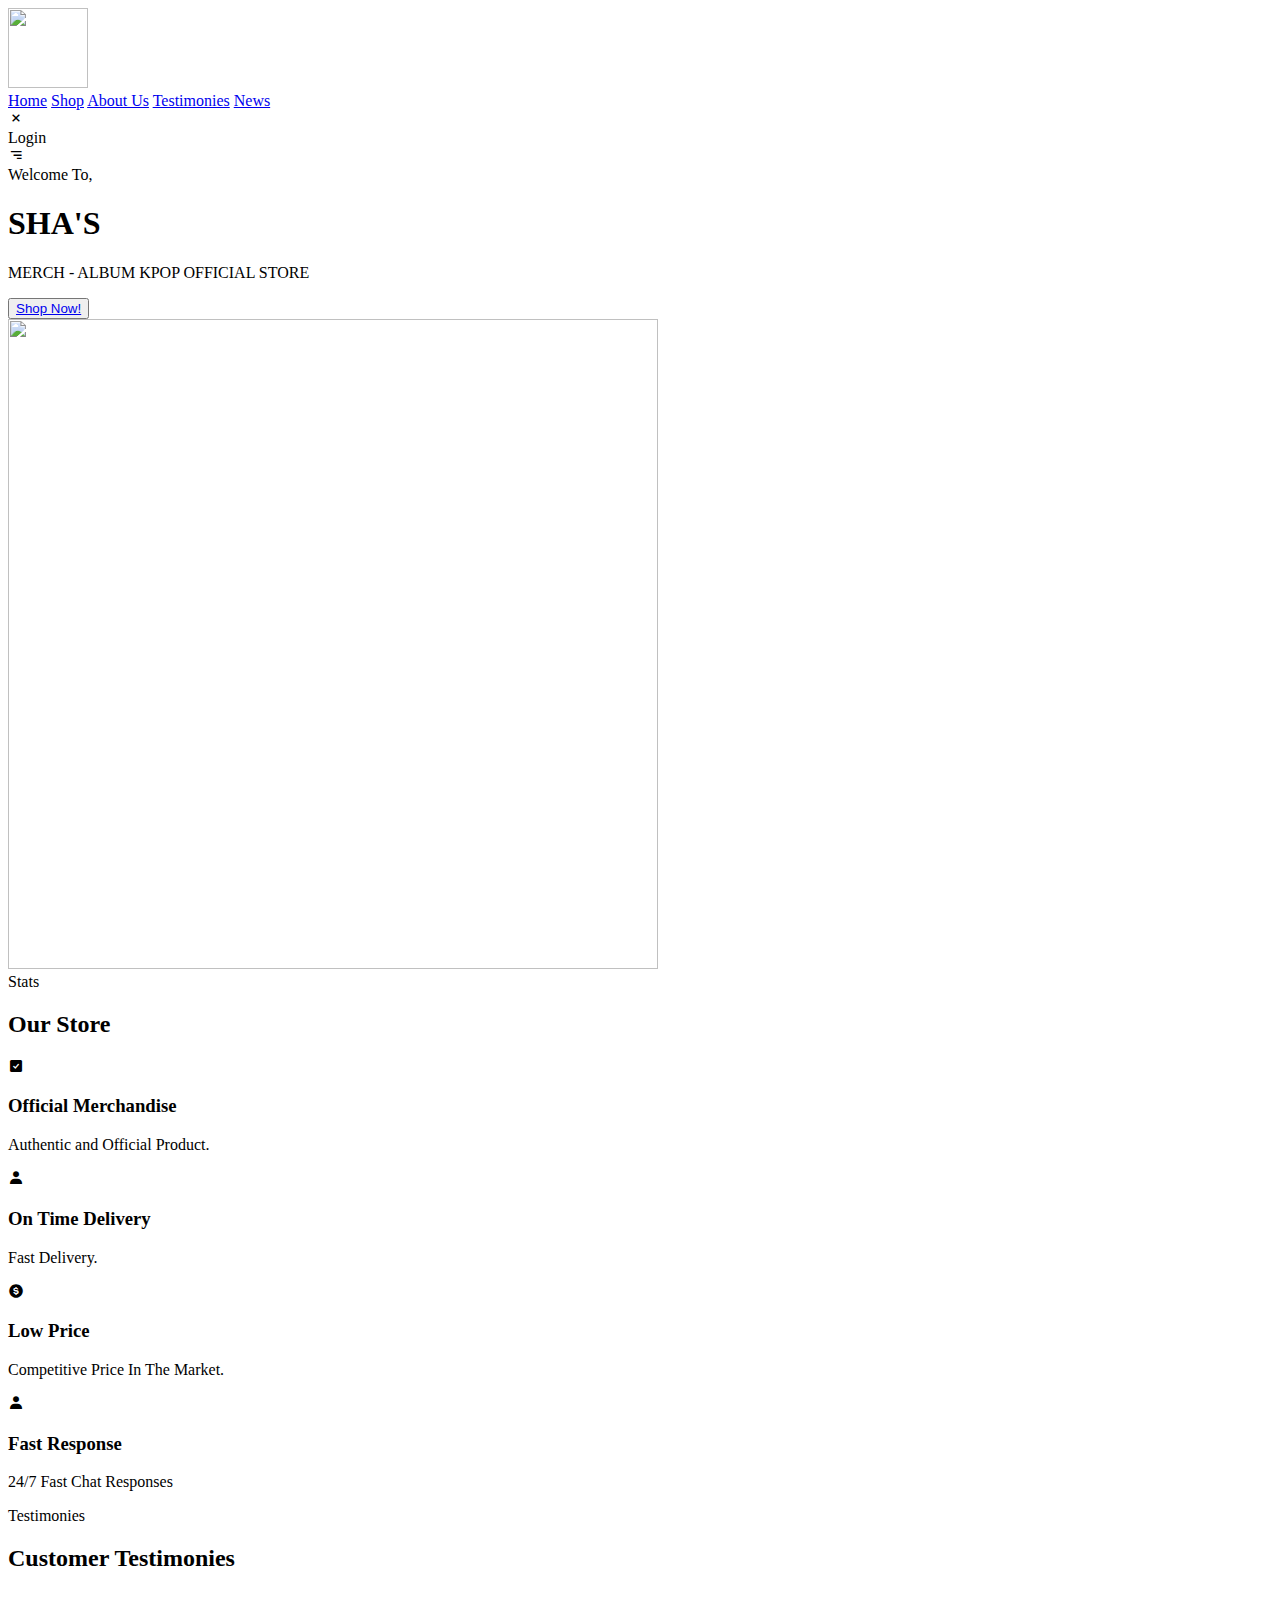
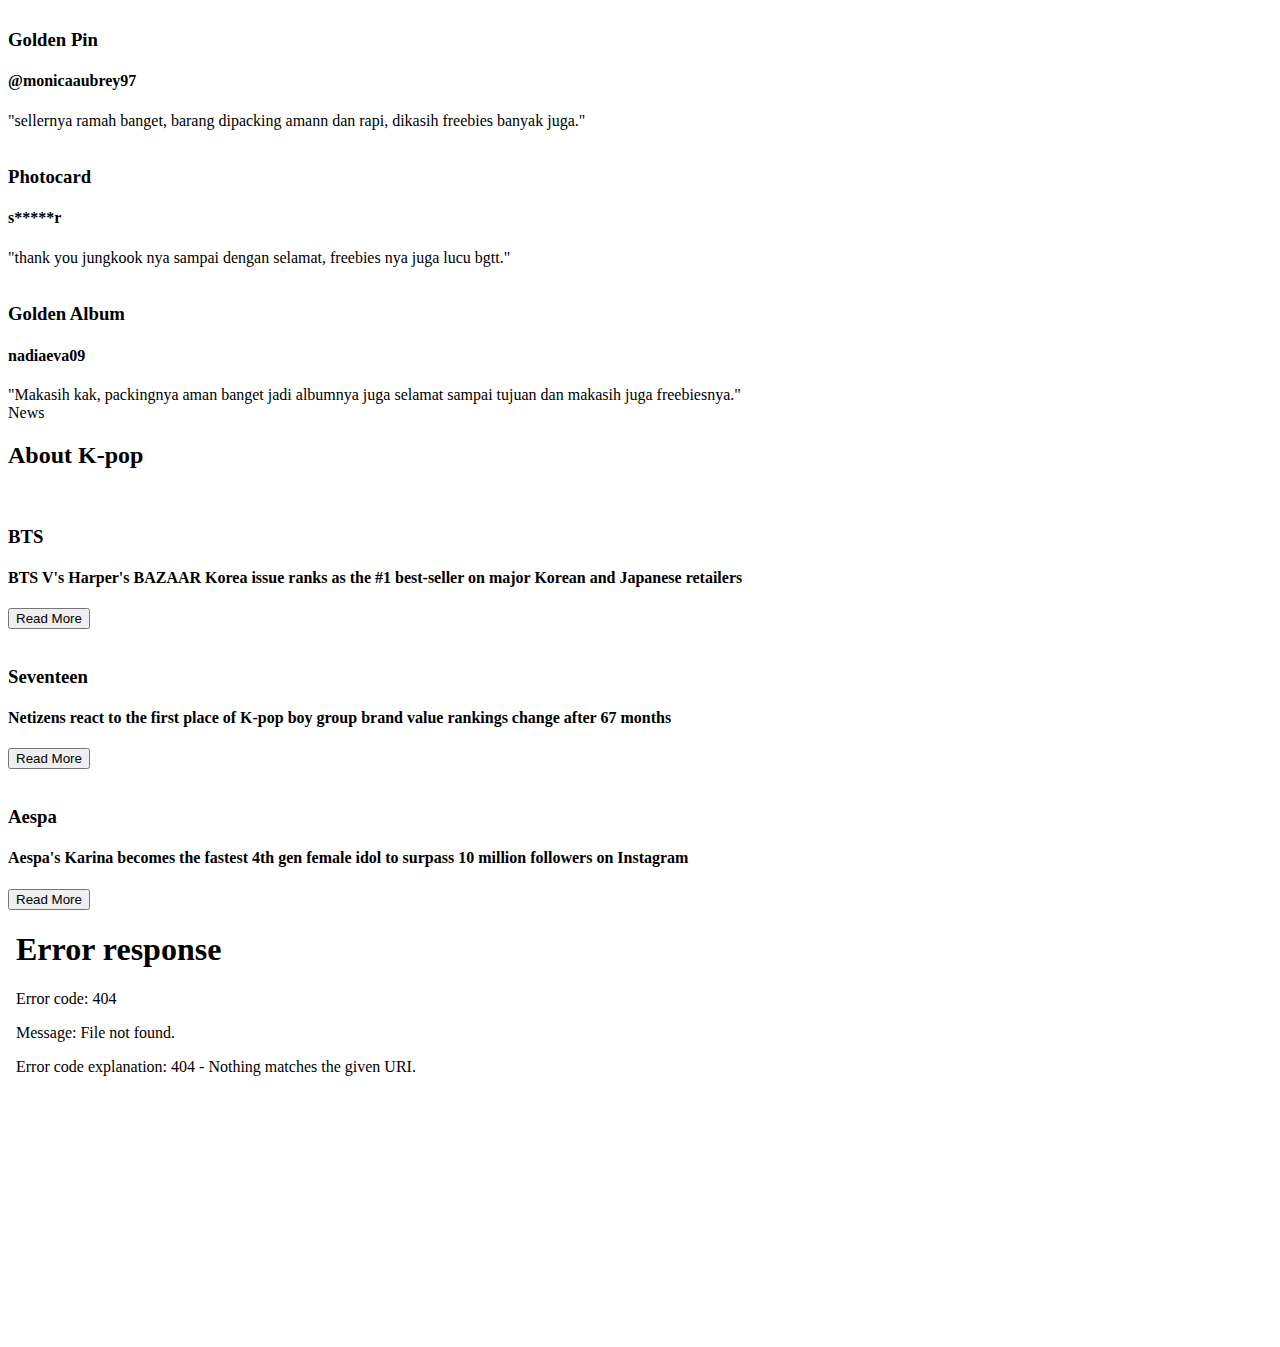
==== index.html @ 62e5f53a "Add files via upload" ====
<!DOCTYPE html>
<html lang="en">
  <head>
    <meta charset="UTF-8" />
    <meta http-equiv="X-UA-Compatible" content="IE=edge" />
    <meta name="viewport" content="width=device-width, initial-scale=1.0" />
    <link
      rel="shortcut icon"
      href="images/favicon-32x32.png"
      type="image/png"
    />
    <link
      href="https://unpkg.com/boxicons@2.0.9/css/boxicons.min.css"
      rel="stylesheet"
    />
    <link
      rel="stylesheet"
      href="https://unpkg.com/swiper/swiper-bundle.min.css"
    />
    <link rel="stylesheet" href="css/styles.css" />
 
    <title>Kpop Merchandise</title>
  </head>
  <body>
    <header class="header">
      <nav class="navbar">
        <div class="row container d-flex">
          <div class="logo"><a href="index.html">
            <img src="./images/logoshop.PNG" alt=""  width="80" height="80" />
          </a>
          </div>

          <div class="nav-list d-flex">
            <a href="index.html">Home</a>
            <a href="shop.html">Shop</a>
            <a href="about.html">About Us</a>
            <a href="#section">Testimonies</a>
            <a href="#section2">News</a>
            <div class="close">
              <i class="bx bx-x"></i>
            </div>
            <a class="user-link">Login</a>
          </div>
          <div class="hamburger">
            <i class="bx bx-menu-alt-right"></i>
          </div>
        </div>
      </nav>

      <div class="hero">
        <div class="row container d-flex">
          <div class="col">
            <span class="subtitle">Welcome To,</span>
            <h1>SHA'S</h1>
            <p>MERCH - ALBUM KPOP OFFICIAL STORE</p>

            <button class="btn" ><a href="shop.html">Shop Now!</a></button>
          </div>
          <img src="./images/home3.png" alt="" width="650" height="650" />
        </div>
      </div>
    </header>

    <section class="section statistics">
      <div class="title">
        <span>Stats</span>
        <h2>Our Store</h2>
      </div>

      <div class="row container">
        <div class="col">
          <div class="icon">
            <i class="bx bxs-check-square"></i>
          </div>
          <h3>Official Merchandise</h3>
          <p>Authentic and Official Product.</p>
        </div>
        <div class="col">
          <div class="icon">
            <i class="bx bxs-user"></i>
          </div>
          <h3>On Time Delivery</h3>
          <p>Fast Delivery.</p>
        </div>
        <div class="col">
          <div class="icon">
            <i class="bx bxs-dollar-circle"></i>
          </div>
          <h3>Low Price</h3>
          <p>Competitive Price In The Market.</p>
        </div>
        <div class="col">
          <div class="icon">
            <i class="bx bxs-user"></i>
          </div>
          <h3>Fast Response</h3>
          <p>24/7 Fast Chat Responses </p>
        </div>
      </div>
    </section>

    <section class="section blog">
      <div class="title">
        <span id="section">Testimonies</span>
        <h2>Customer Testimonies</h2>
      </div>

      <div class="row container">
        <div class="col">
          <div class="top">
            <img src="./product/test1.png" alt="" />
          </div>
          <div class="bottom">
            <h3>Golden Pin</h3>
            <h4>
              @monicaaubrey97
            </h4>
            <span>"sellernya ramah banget, barang dipacking amann dan rapi, dikasih freebies banyak juga."</span>
          </div>
        </div>
        <div class="col">
          <div class="top">
            <img src="./product/test2.png" alt="" />
          </div>
          <div class="bottom">
            <h3>Photocard</h3>
            <h4>
              s*****r
            </h4>
            <span>"thank you jungkook nya sampai dengan selamat, freebies nya juga lucu bgtt."</span>
          </div>
        </div>
        <div class="col">
          <div class="top">
            <img src="./product/test3.png" alt="" />
          </div>
          <div class="bottom">
            <h3>Golden Album</h3>
            <h4>
              nadiaeva09
            </h4>
            <span>"Makasih kak, packingnya aman banget jadi albumnya juga selamat sampai tujuan dan makasih juga freebiesnya."</span>
          </div>
        </div>
      </div>
    </section>
    
    <section class="section blog">
      <div class="title">
        <span id="section2">News</span>
        <h2>About K-pop</h2>
      </div>

      <div class="row container">
        <div class="col">
          <div class="top">
            <img src="./images/blog1.png" alt="" />
          </div>
          <div class="bottom">
            <h3>BTS</h3>
            <h4>
              BTS V's Harper's BAZAAR Korea issue ranks as the #1 best-seller on major Korean and Japanese retailers
            </h4>
            <a href="https://www.allkpop.com/article/2024/01/bts-vs-kim-taehyung-harpers-bazaar-korea-issue-ranks-as-the-1-best-seller-on-major-korean-and-japanese-bookstores">
              <button class="button2">Read More</button>
            </a>
          </div>
        </div>
        <div class="col">
          <div class="top">
            <img src="./images/blog2.jpeg" alt="" />
          </div>
          <div class="bottom">
            <h3>Seventeen</h3>
            <h4>
              Netizens react to the first place of K-pop boy group brand value rankings change after 67 months
            </h4>
            <a href="https://www.allkpop.com/article/2024/01/netizens-react-to-the-first-place-of-k-pop-boy-group-brand-value-rankings-change-after-67-months">
              <button class="button2">Read More</button>
            </a>
          </div>
        </div>
        <div class="col">
          <div class="top">
            <img src="./images/blog3.jpeg" alt="" />
          </div>
          <div class="bottom">
            <h3>Aespa</h3>
            <h4>
              Aespa's Karina becomes the fastest 4th gen female idol to surpass 10 million followers on Instagram
            </h4>
            <a href="https://www.allkpop.com/article/2024/01/aespas-karina-becomes-the-fastest-4th-gen-female-idol-to-surpass-10-million-followers-on-instagram">
              <button class="button2">Read More</button>
            </a>
          </div>
        </div>
      </div>
    </section>
    <iframe src="footer.html" frameborder="0" width="100%" height="425rem" scrolling="no"></iframe>


    
  
    <script src="https://unpkg.com/swiper/swiper-bundle.min.js"></script>
    <script src="./js/product.js"></script>
    <script src="./js/main.js"></script>
  </body>
</html>
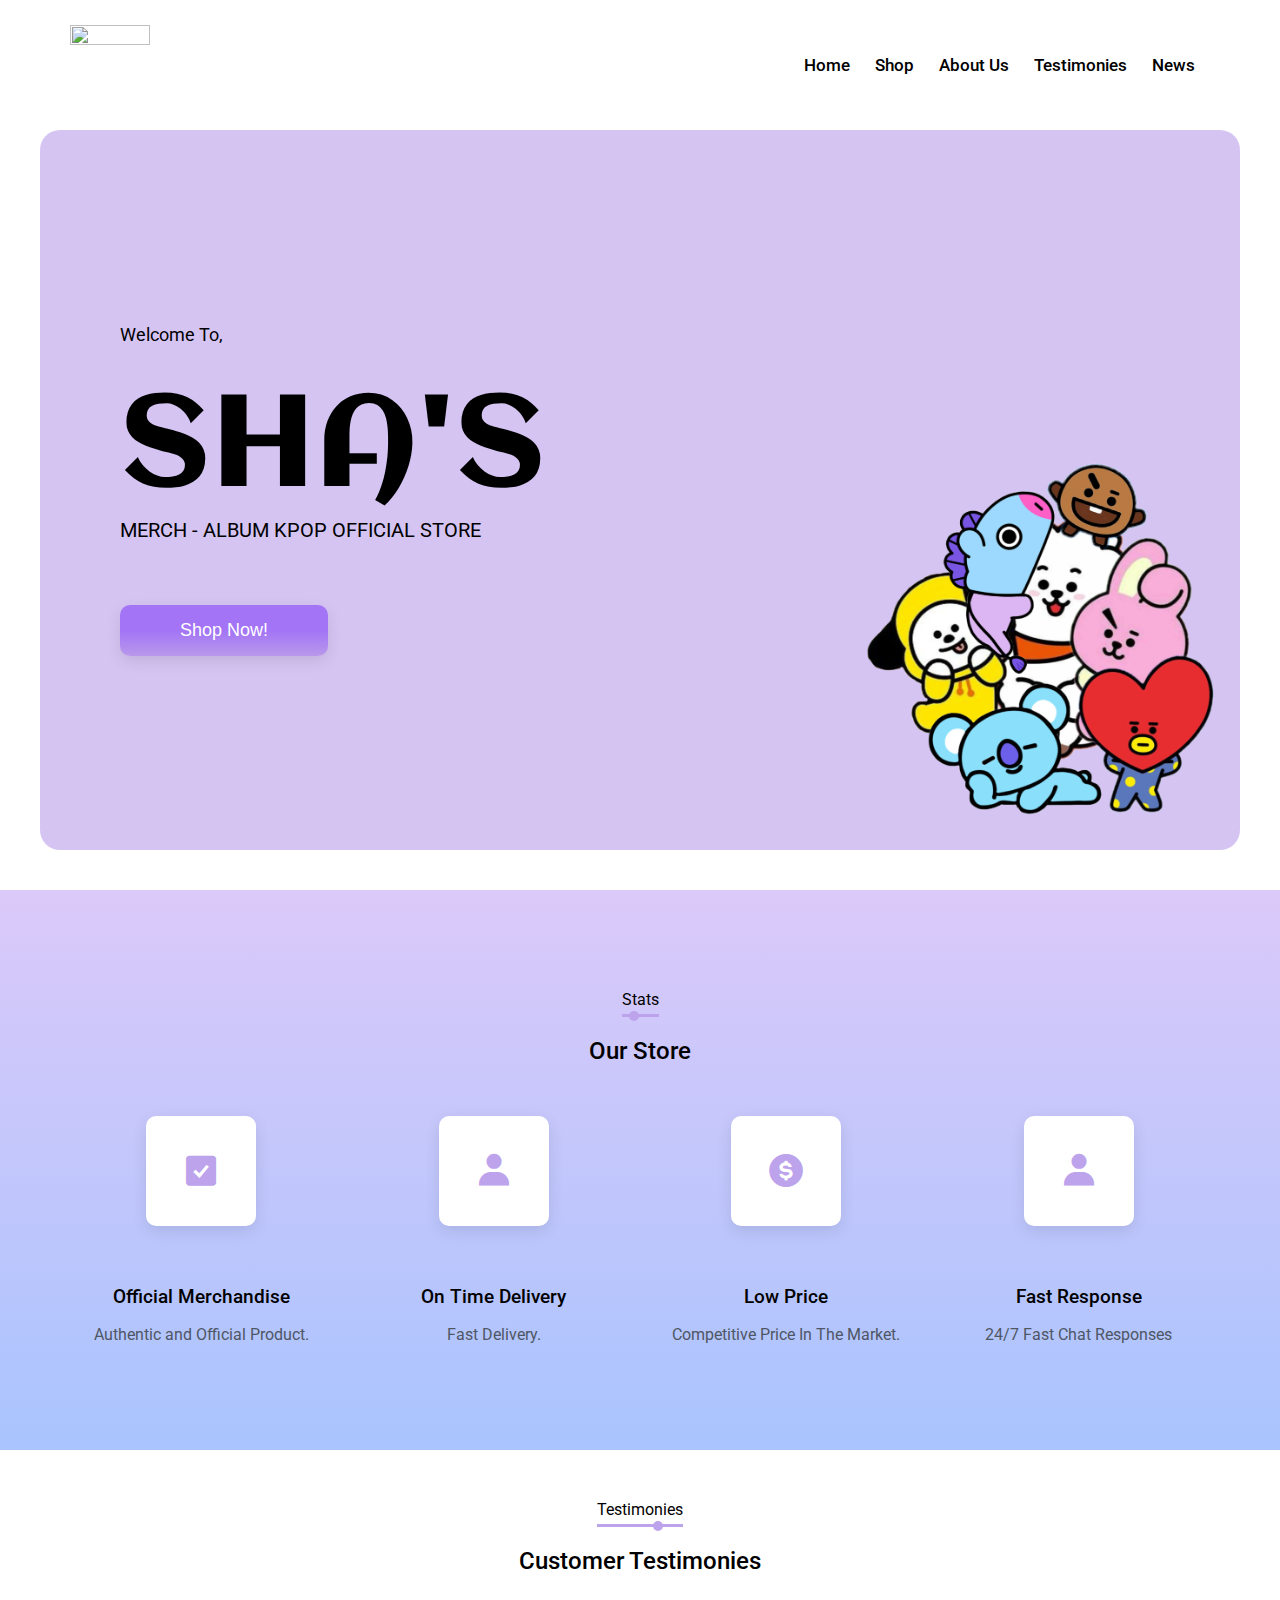
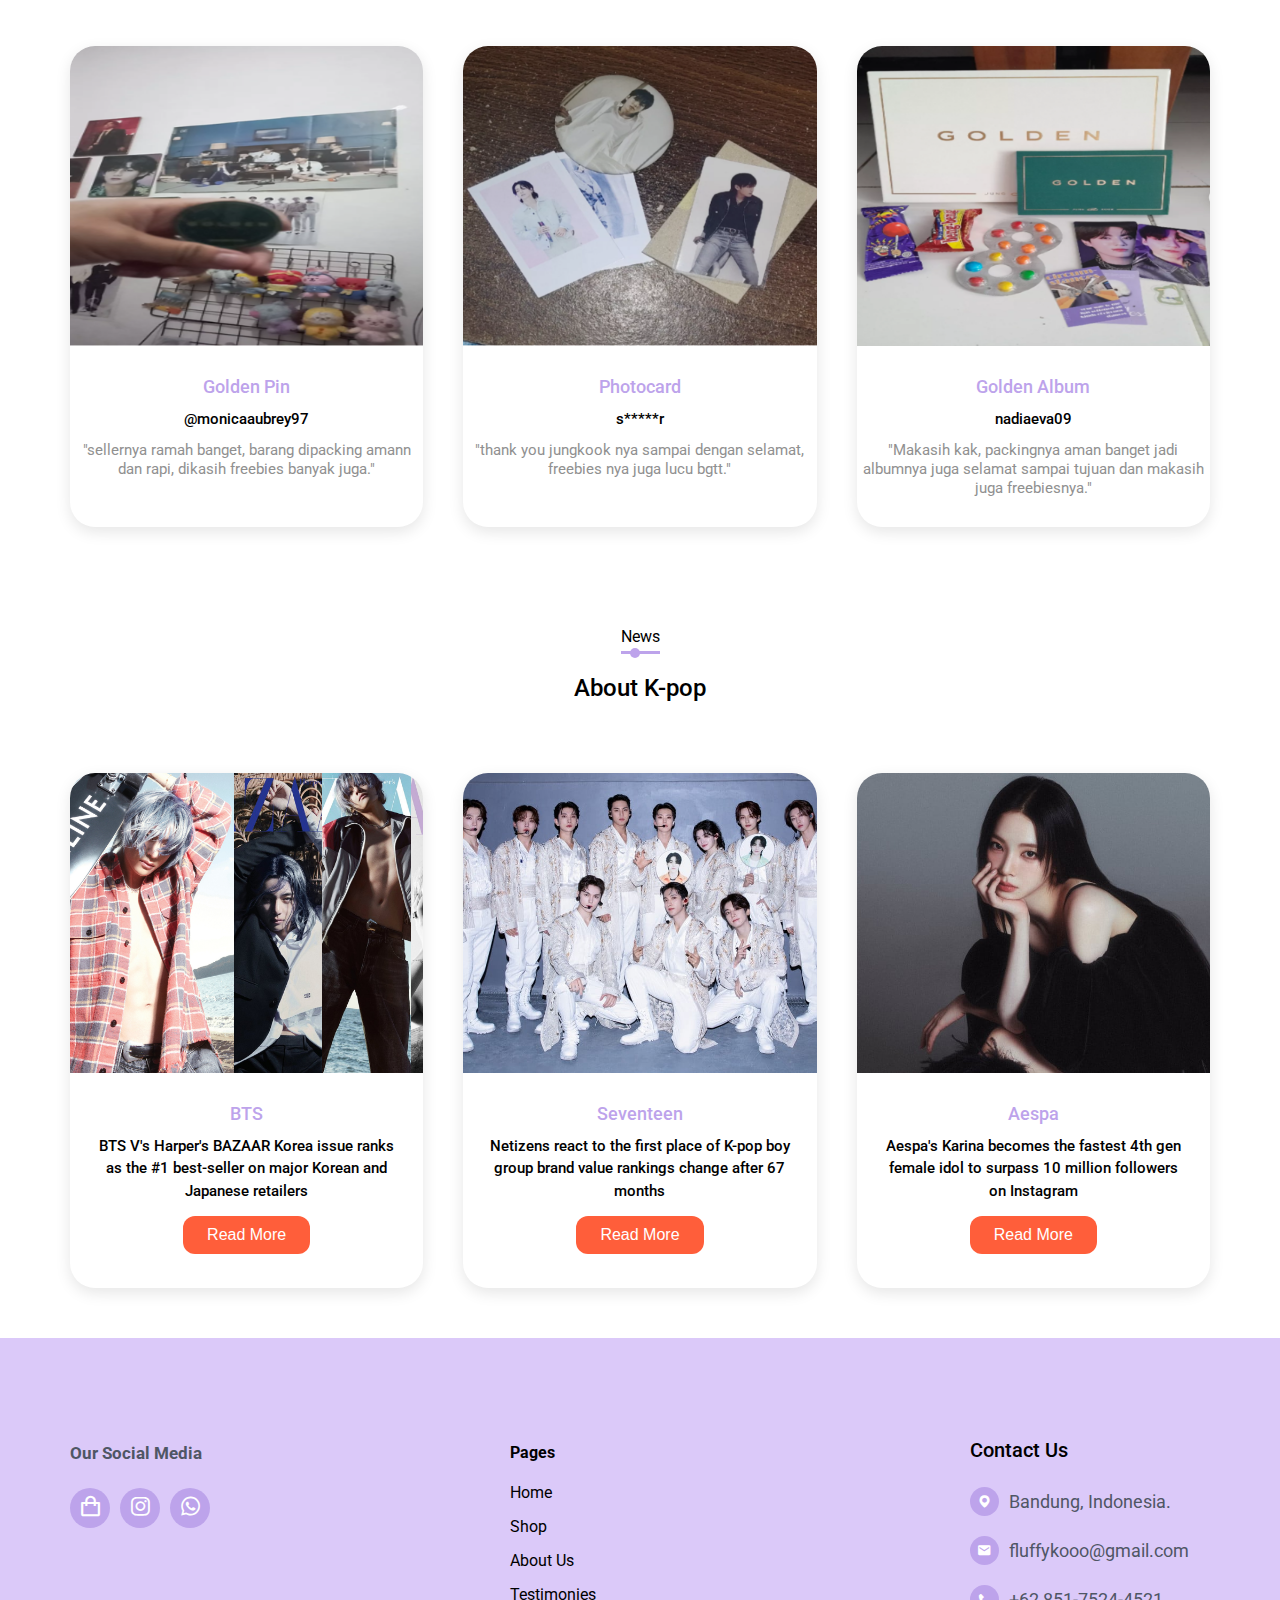
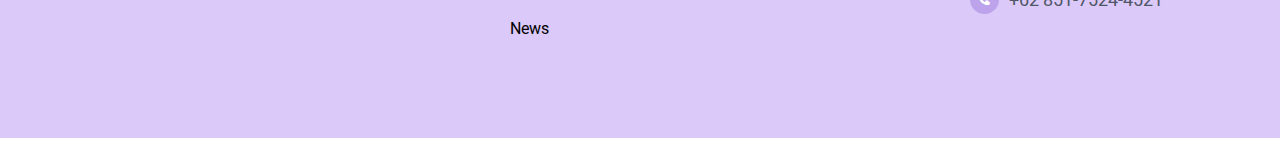
==== commit b404b4b3: "3" ====
--- a/index.html
+++ b/index.html
@@ -39,7 +39,6 @@
             <div class="close">
               <i class="bx bx-x"></i>
             </div>
-            <a class="user-link">Login</a>
           </div>
           <div class="hamburger">
             <i class="bx bx-menu-alt-right"></i>
--- a/css/styles.css
+++ b/css/styles.css
@@ -0,0 +1,788 @@
+@charset "UTF-8";
+
+@import url("https://fonts.googleapis.com/css2?family=Roboto:wght@300;400;500;700&display=swap");
+@import url("https://fonts.googleapis.com/css2?family=Aclonica&display=swap");
+
+:root {
+  --primary-color: #bda3eb;
+  --default-color: #4f5665;
+  --black-color: #000;
+  --grey-color: #f0f0f0;
+  --white-color: #fff;
+  --lightpink: #ffcce0;
+  --blue: #1a1aff;
+  --custom: #1a1aff;
+  --color: #4d4d4d;
+  --lightblue: #ccccff;
+  --box-shadow-1: 0 5px 15px rgba(0, 0, 0, 0.1);
+  --box-shadow-2: 0 5px 15px rgba(255, 94, 58, 0.2);
+  --gradient: linear-gradient(to bottom, #bda3eb, #a8c6ff);
+  --btn-gradient: linear-gradient(to bottom, #a374f5 50%, #b796ebf1);
+}
+
+*,
+*::after,
+*::before {
+  box-sizing: inherit;
+  margin: 0;
+  padding: 0;
+  border: none;
+  outline: none;
+}
+
+html {
+  font-size: 62.5%;
+  box-sizing: border-box;
+}
+
+body {
+  font-family: "Roboto", sans-serif;
+  font-size: 1.6rem;
+  font-weight: 400;
+  color: var(--black-color);
+  background-color: var(--white-color);
+}
+
+h1,
+h2,
+h3,
+h4 {
+  color: var(--black-color);
+  line-height: 1.2;
+  font-weight: 500;
+}
+
+a {
+  text-decoration: none;
+  color: inherit;
+}
+
+li {
+  list-style-type: none;
+}
+
+section {
+  padding: 5rem 0 5rem;
+  overflow: hidden;
+}
+
+p {
+  line-height: 3rem;
+}
+
+img {
+  max-width: 100%;
+  height: auto;
+}
+
+.container {
+  max-width: 120rem;
+  padding: 0 3rem;
+  margin: auto;
+}
+
+@media (min-width: 1600px) {
+  .container {
+    max-width: 160rem;
+  }
+}
+@media (max-width: 567px) {
+  .container {
+    padding: 0 1rem;
+  }
+}
+.d-flex {
+  display: flex;
+  align-items: center;
+}
+
+.header {
+  margin-bottom: 4rem;
+}
+.header .navbar {
+  padding: 2.5rem 0;
+  position: relative;
+  z-index: 1;
+}
+.header .navbar .row {
+  justify-content: space-between;
+}
+.header .navbar .row .nav-list a {
+  display: inline-block;
+  padding: 1rem;
+  font-size: 1.7rem;
+  font-weight: 500;
+  color: var(--black-color);
+}
+.header .navbar .row .nav-list a.user-link {
+  display: none;
+}
+.header .navbar .row .nav-list a:not(:last-child) {
+  margin-right: 0.5rem;
+}
+.header .navbar .row .nav-list a:hover {
+  color: var(--primary-color);
+}
+.header .navbar .row .icons .icon {
+  font-size: 2.2rem;
+  padding: 0.5rem;
+  color: var(--black-color);
+  cursor: pointer;
+  justify-content: center;
+  position: relative;
+}
+.header .navbar .row .icons .icon:not(:last-child) {
+  margin-right: 3rem;
+}
+.header .navbar .row .icons .icon span {
+  display: block;
+  width: 1rem;
+  height: 1rem;
+  background-color: var(--primary-color);
+  border: 1px solid var(--black-color);
+  position: absolute;
+  top: 0.3rem;
+  right: 0.4rem;
+  border-radius: 50%;
+}
+.header .navbar .row .icons .icon:hover {
+  background-color: #f4f4f4;
+}
+.header .hamburger,
+.header .close {
+  display: none;
+}
+@media (min-width: 1600px) {
+  .header .header .navbar {
+    padding: 4rem 0;
+  }
+}
+@media (max-width: 768px) {
+  .header .navbar .row .icons {
+    display: none;
+  }
+  .header .navbar .row .nav-list {
+    position: fixed;
+    top: 0;
+    right: -100%;
+    width: 100%;
+    max-width: 35rem;
+    height: 100%;
+    background-color: var(--white-color);
+    z-index: 1000;
+    flex-direction: column;
+    align-items: flex-start;
+    padding: 4rem 1rem;
+    transition: 0.5s;
+  }
+  .header .navbar .row .nav-list a {
+    font-size: 1.8rem;
+  }
+  .header .navbar .row .nav-list a:not(:last-child) {
+    margin: 0 0 1rem 0;
+  }
+  .header .navbar .row .nav-list .close {
+    display: block;
+    position: absolute;
+    top: 2.5rem;
+    right: 2.5rem;
+    color: var(--black-color);
+    font-size: 3rem;
+  }
+  .header .navbar .row .nav-list.show {
+    right: 0;
+  }
+  .header .navbar .row .hamburger {
+    display: block;
+    font-size: 3rem;
+    color: var(--black-color);
+  }
+}
+
+.header .hero {
+  height: 80vh;
+  margin: 0 3rem;
+}
+.header .hero .row {
+  height: 100%;
+  background: url("../images/bg.svg") center/cover no-repeat fixed;
+  border-radius: 2rem;
+  position: relative;
+}
+.header .hero .row .col {
+  margin-left: 5rem;
+}
+.header .hero .row .col .subtitle {
+  display: block;
+  font-size: 1.8rem;
+  margin-bottom: 4rem;
+}
+.header .hero .row .col h1 {
+  font-family: "Aclonica", sans-serif;
+  font-size: 13rem;
+  line-height: 1;
+}
+.header .hero .row .col h1 .i {
+  color: var(--primary-color);
+  position: relative;
+}
+.header .hero .row .col h1 .i:before {
+  content: "ı";
+  position: absolute;
+  color: var(--black-color);
+}
+.header .hero .row .col p {
+  font-size: 2rem;
+  margin-bottom: 6rem;
+}
+.header .hero .row .col .btn {
+  display: inline-block;
+  padding: 1.5rem 6rem;
+  border-radius: 1rem;
+  color: var(--white-color);
+  font-weight: 500;
+  font-size: 1.8rem;
+  background: var(--btn-gradient);
+  box-shadow: var(--box-shadow-1);
+}
+.header .hero .row img {
+  position: absolute;
+  right: 0;
+  bottom: 0;
+}
+
+@media (max-width: 1600px) {
+  .header .hero .row img {
+    width: 40rem;
+  }
+}
+@media (max-width: 1200px) {
+  .header .hero .row .col h1 {
+    font-size: 8rem;
+  }
+}
+@media (max-width: 768px) {
+  .header .hero .row .col {
+    position: absolute;
+    top: 10%;
+    margin-left: 0;
+  }
+  .header .hero .row .col .subtitle {
+    font-size: 1.6rem;
+  }
+  .header .hero .row .col h1 {
+    font-size: 7rem;
+  }
+  .header .hero .row .col p {
+    font-size: 1.6rem;
+  }
+  .header .hero .row .col .btn {
+    padding: 1.2rem 4rem;
+  }
+  .header .hero .row img {
+    width: 40rem;
+  }
+}
+@media (max-width: 567px) {
+  .header .hero {
+    height: 100vh;
+    margin: 0 1rem;
+  }
+  .header .hero .row .col .subtitle {
+    font-size: 1.6rem;
+    margin-bottom: 1.5rem;
+  }
+  .header .hero .row .col h1 {
+    font-size: 7rem;
+  }
+  .header .hero .row .col p {
+    font-size: 1.6rem;
+    margin-bottom: 2rem;
+  }
+  .header .hero .row .col .btn {
+    padding: 1.2rem 4rem;
+  }
+  .header .hero .row img {
+    width: 25rem;
+  }
+}
+
+.section .title {
+  text-align: center;
+  margin-bottom: 5rem;
+}
+.section .title span {
+  display: inline-block;
+  border-bottom: 3px solid var(--primary-color);
+  padding-bottom: 0.5rem;
+  margin-bottom: 2rem;
+  position: relative;
+}
+.section .title span::before {
+  content: "";
+  position: absolute;
+  bottom: -0.7rem;
+  right: 2rem;
+  width: 1rem;
+  height: 1rem;
+  border-radius: 50%;
+  background-color: var(--primary-color);
+}
+.section .title h2 {
+  font-size: 2.4rem;
+}
+
+.collection .filters {
+  justify-content: center;
+  margin-bottom: 7rem;
+}
+.collection .filters div {
+  padding: 1.7rem 4rem;
+  color: var(--default-color);
+  font-size: 1.7rem;
+  border-radius: 0.8rem;
+  box-shadow: var(--box-shadow-1);
+  cursor: pointer;
+}
+.collection .filters div:not(:last-child) {
+  margin-right: 4rem;
+}
+.collection .filters div:hover,
+.collection .filters div.active {
+  background: var(--gradient);
+  color: var(--white-color);
+  box-shadow: var(--box-shadow-2);
+}
+.collection .products .swiper-wrapper {
+  padding: 0 0 1.5rem;
+}
+.collection .products .product {
+  border-radius: 2.5rem;
+  box-shadow: var(--box-shadow-1);
+  overflow: hidden;
+}
+.collection .products .product .top {
+  background: var(--gradient);
+  height: 30rem;
+  justify-content: center;
+  position: relative;
+}
+.collection .products .product .top img {
+  height: 25rem;
+}
+.collection .products .product .top .icon {
+  position: absolute;
+  top: 2rem;
+  right: 2rem;
+  width: 4rem;
+  height: 4rem;
+  background-color: var(--primary-color);
+  color: var(--white-color);
+  border-radius: 50%;
+  font-size: 2.5rem;
+  justify-content: center;
+  cursor: pointer;
+  opacity: 0;
+  visibility: hidden;
+  transition: 0.3s;
+}
+.collection .products .product .top:hover .icon {
+  opacity: 1;
+  visibility: visible;
+}
+.collection .products .product .bottom {
+  padding: 2.5rem 2rem;
+}
+.collection .products .product .bottom h4 {
+  font-size: 1.8rem;
+  width: 85%;
+  height: 5rem;
+  margin-bottom: 1.5rem;
+}
+.collection .products .product .bottom .d-flex {
+  justify-content: space-between;
+}
+.collection .products .product .bottom .price {
+  color: var(--white-color);
+  background-color: var(--primary-color);
+  border-radius: 1rem;
+  padding: 0.5rem 2rem;
+}
+.collection .products .product .bottom .rating {
+  color: var(--primary-color);
+}
+.collection .products .product .bottom .rating i:not(:last-child) {
+  margin-right: 0.3rem;
+}
+.collection .products .pagination {
+  text-align: center;
+  margin-top: 3rem;
+}
+.collection .products .pagination .swiper-pagination-bullet {
+  background-color: var(--primary-color);
+  height: 1rem;
+  width: 1rem;
+}
+.collection .products .pagination .swiper-pagination-bullet-active {
+  width: 3rem;
+  border-radius: 1.5rem;
+}
+
+@media (min-width: 1600px) {
+  .collection .products .product .top {
+    height: 35rem;
+  }
+}
+@media (max-width: 768px) {
+  .collection .filters {
+    margin-bottom: 7rem;
+  }
+  .collection .filters div {
+    padding: 1.2rem 2.5rem;
+    font-size: 1.6rem;
+  }
+  .collection .filters div:not(:last-child) {
+    margin-right: 2rem;
+  }
+}
+@media (max-width: 567px) {
+  .collection .filters {
+    flex-wrap: wrap;
+  }
+  .collection .filters div {
+    padding: 0.7rem 1rem;
+    font-size: 1.5rem;
+    margin-bottom: 1rem;
+  }
+  .collection .filters div:not(:last-child) {
+    margin-right: 1rem;
+  }
+}
+
+.categories .products {
+  display: grid;
+  grid-template-columns: repeat(auto-fit, minmax(30rem, 1fr));
+  gap: 7rem 4rem;
+  padding-top: 4rem;
+}
+.categories .product {
+  border-radius: 2.5rem;
+  border: 1px solid rgba(144, 144, 144, 0.25);
+  overflow: hidden;
+  transition: 0.3s;
+}
+.categories .product .top {
+  background: var(--grey-color);
+  height: 30rem;
+  justify-content: center;
+  position: relative;
+  transition: 0.3s;
+}
+.categories .product .top img {
+  height: 23rem;
+}
+.categories .product .top .icon {
+  position: absolute;
+  top: 2rem;
+  right: 2rem;
+  width: 4rem;
+  height: 4rem;
+  background-color: var(--primary-color);
+  color: var(--white-color);
+  border-radius: 50%;
+  font-size: 2.5rem;
+  justify-content: center;
+  cursor: pointer;
+  opacity: 0;
+  visibility: hidden;
+  transition: 0.3s;
+}
+.categories .product .bottom {
+  padding: 2.5rem 2rem;
+  background-color: var(--white-color);
+}
+.categories .product .bottom h4 {
+  font-size: 1.7rem;
+  height: 5rem;
+  transition: 0.3s;
+}
+.categories .product .bottom .d-flex {
+  justify-content: space-between;
+}
+.categories .product .bottom .d-flex:first-child {
+  margin-bottom: 1.5rem;
+  align-items: flex-start;
+}
+.categories .product .bottom .cart-btn {
+  color: var(--white-color);
+  background-color: var(--primary-color);
+  border-radius: 1rem;
+  padding: 0.8rem 1rem;
+  white-space: nowrap;
+  visibility: hidden;
+  opacity: 0;
+  transition: 0.3s;
+}
+.categories .product .bottom .price {
+  color: #909090;
+  font-weight: 500;
+}
+.up {
+  color: #909090;
+  font-weight: 500;
+}
+.categories .product .bottom .rating {
+  color: var(--primary-color);
+}
+.categories .product .bottom .rating i:not(:last-child) {
+  margin-right: 0.3rem;
+}
+.categories .product:hover {
+  border: none;
+  transform: scale(1.1);
+  box-shadow: var(--box-shadow-1);
+}
+.categories .product:hover .top {
+  background: var(--gradient);
+}
+.categories .product:hover .top .icon {
+  opacity: 1;
+  visibility: visible;
+}
+.categories .product:hover .cart-btn {
+  visibility: visible;
+  opacity: 1;
+}
+.categories .button {
+  justify-content: center;
+  margin-top: 8rem;
+}
+.categories .button .btn {
+  display: inline-block;
+  padding: 1.5rem 6rem;
+  border-radius: 1rem;
+  color: var(--white-color);
+  font-weight: 500;
+  font-size: 1.8rem;
+  background: var(--btn-gradient);
+  box-shadow: var(--box-shadow-1);
+  cursor: pointer;
+}
+
+.statistics {
+  padding: 10rem 0 10rem;
+  background: linear-gradient(
+    to bottom,
+    rgba(219, 201, 249, 1), 
+    rgba(169, 196, 254, 255)
+  );
+}
+
+.statistics .title {
+  margin-bottom: 5rem;
+}
+
+.statistics .row {
+  display: grid;
+  grid-template-columns: repeat(auto-fit, minmax(25rem, 1fr));
+  gap: 3rem;
+}
+.statistics .row .col {
+  display: flex;
+  align-items: center;
+  flex-direction: column;
+  text-align: center;
+}
+.statistics .row .col .icon {
+  display: flex;
+  align-items: center;
+  justify-content: center;
+  width: 11rem;
+  height: 11rem;
+  font-size: 4rem;
+  background: var(--white-color);
+  border-radius: 1rem;
+  box-shadow: var(--box-shadow-1);
+  color: var(--primary-color);
+  margin-bottom: 6rem;
+}
+.statistics .row .col .icon:hover {
+  background-color: var(--primary-color);
+  color: var(--white-color);
+  box-shadow: var(--box-shadow-2);
+}
+.statistics .row .col h3 {
+  margin-bottom: 1.2rem;
+}
+.statistics .row .col p {
+  color: var(--default-color);
+}
+
+@media (max-width: 768px) {
+  .statistics .row .col .icon {
+    width: 8rem;
+    height: 8rem;
+    font-size: 3rem;
+  }
+  .statistics .row .col p {
+    width: 80%;
+    margin: 0 auto;
+  }
+}
+
+.blog .title {
+  margin-bottom: 7rem;
+}
+.blog .row {
+  display: grid;
+  grid-template-columns: repeat(auto-fit, minmax(30rem, 1fr));
+  gap: 4rem;
+}
+.blog .row .col {
+  border-radius: 2.5rem;
+  overflow: hidden;
+  box-shadow: var(--box-shadow-1);
+}
+.blog .row .col .top {
+  height: 45rem;
+}
+.blog .row .col .top img {
+  height: 100%;
+  object-fit: cover;
+}
+.blog .row .col .bottom {
+  text-align: center;
+  padding: 3rem 0;
+}
+.blog .row .col .bottom h3 {
+  color: var(--primary-color);
+  margin-bottom: 1rem;
+  font-size: 1.8rem;
+}
+.blog .row .col .bottom h4 {
+  max-width: 50%;
+  margin: 0 auto 1rem;
+  font-size: 1.5rem;
+  line-height: 1.5;
+}
+.blog .row .col .bottom span {
+  color: #909090;
+  font-size: 1.5rem;
+}
+
+@media (max-width: 1600px) {
+  .blog .row .col .top {
+    height: 30rem;
+  }
+  .blog .row .col .bottom h4 {
+    max-width: 85%;
+  }
+}
+
+.button2 {
+  background-color: #ff5e3a; 
+  border: none;
+  color: white;
+  padding: 10px 24px;;
+  text-align: center;
+  text-decoration: none;
+  display: inline-block;
+  font-size: 16px;
+  margin: 4px 2px;
+  cursor: pointer;
+  border-radius: 12px;
+}
+
+.footer {
+  background-color: rgba(219, 201, 249, 1);
+  padding: 10rem 3rem 10rem;
+}
+
+.footer ul li {
+  padding-top: 15px;
+}
+
+.footer .row {
+  display: grid;
+  grid-template-columns: 1fr 2fr 3fr;
+  gap: 30rem;
+}
+.footer .row .col .logo {
+  margin-bottom: 2.5rem;
+}
+.footer .row .col:first-child p {
+  margin-bottom: 2rem;
+  color: #4f5665;
+  font-size: 1.7rem;
+}
+.footer .row .col .icons {
+  margin-bottom: 2rem;
+}
+.footer .row .col .icon {
+  color: var(--white-color);
+  justify-content: center;
+  height: 4rem;
+  width: 4rem;
+  font-size: 2.5rem;
+  border-radius: 50%;
+  background-color: var(--primary-color);
+  cursor: pointer;
+}
+.footer .row .col .icon:not(:last-child) {
+  margin-right: 1rem;
+}
+.footer .row .col:first-child .color {
+  color: var(--primary-color);
+}
+.footer .row .col:last-child {
+  display: grid;
+  grid-template-columns: repeat(4, 1fr);
+}
+.footer .row .col:last-child div {
+  display: flex;
+  flex-direction: column;
+}
+.footer .row .col:last-child div a {
+  font-size: 1.7rem;
+  padding: 0.5rem;
+  margin-bottom: 1rem;
+  color: #4f5665;
+}
+.footer .row .col:last-child h4 {
+  font-size: 2rem;
+  font-weight: 500;
+  margin-bottom: 2.5rem;
+}
+.footer .row .col:last-child .d-flex {
+  flex-direction: row;
+  margin-bottom: 2rem;
+}
+.footer .row .col:last-child .d-flex .icon {
+  display: flex;
+  align-items: center;
+  justify-content: center;
+  font-size: 1.5rem;
+  width: auto;
+  height: auto;
+  padding: 0.7rem;
+}
+.footer .row .col:last-child .d-flex span {
+  font-size: 1.8rem;
+  color: #4f5665;
+}
+
+@media (max-width: 1200px) {
+  .footer .col:first-child {
+    display: none;
+  }
+
+  .footer .row {
+    display: block;
+  }
+}
+@media (max-width: 768px) {
+  .footer .row .col:last-child {
+    grid-template-columns: 1fr;
+    gap: 3rem 0;
+  }
+}
